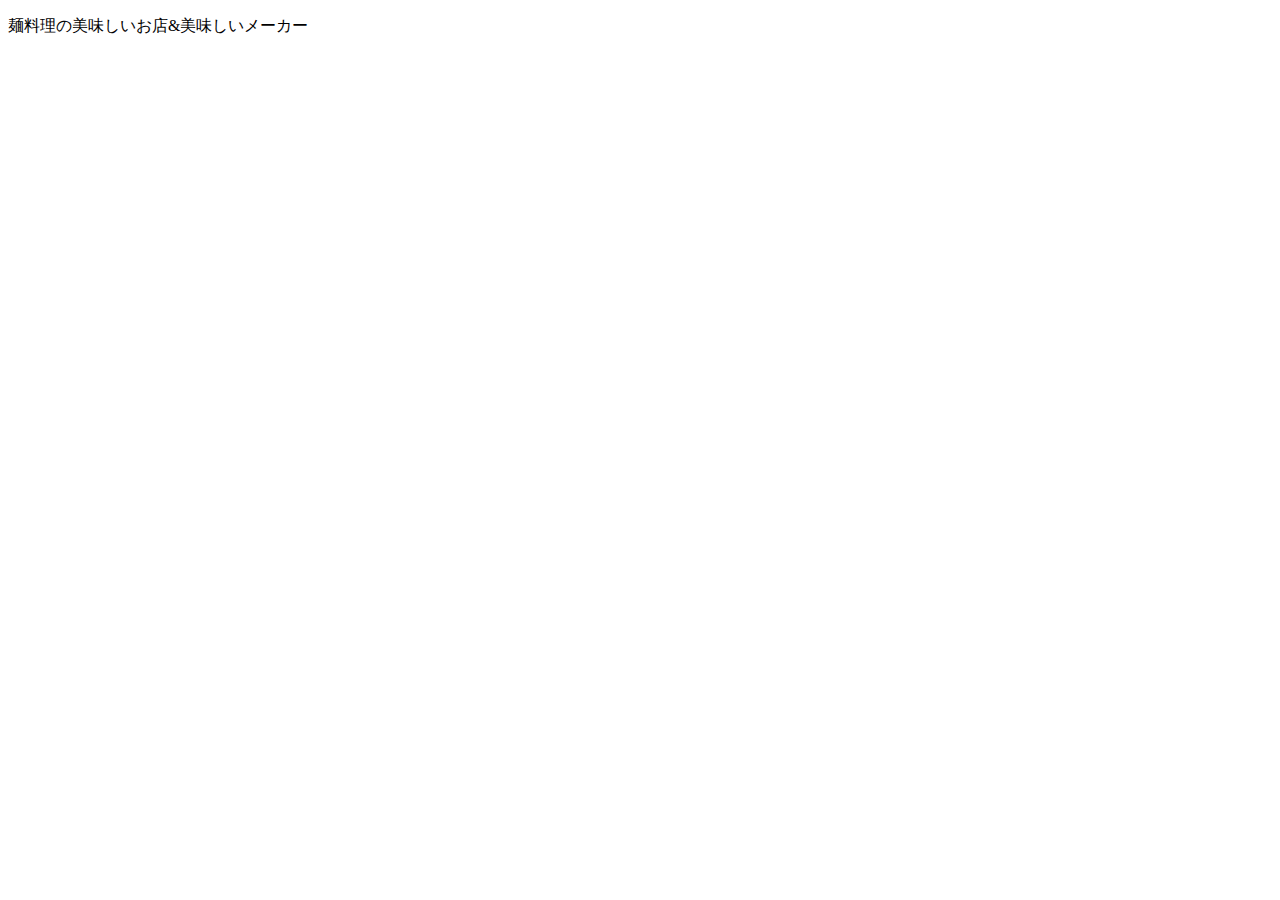
==== index.html @ 933ea284 "ファイル名変更とそれぞれのhtmlファイルとcssのリンク" ====
<!DOCTYPE html>
<html lang="ja">
<head>
    <meta charset="UTF-8">
    <link rel="stylesheet" type="text/css" href="./css/index.css">
    <title>csチーム演習グループ5</title>
</head>
<body>
    <p>麺料理の美味しいお店&美味しいメーカー</p>
    
</body>
</html>
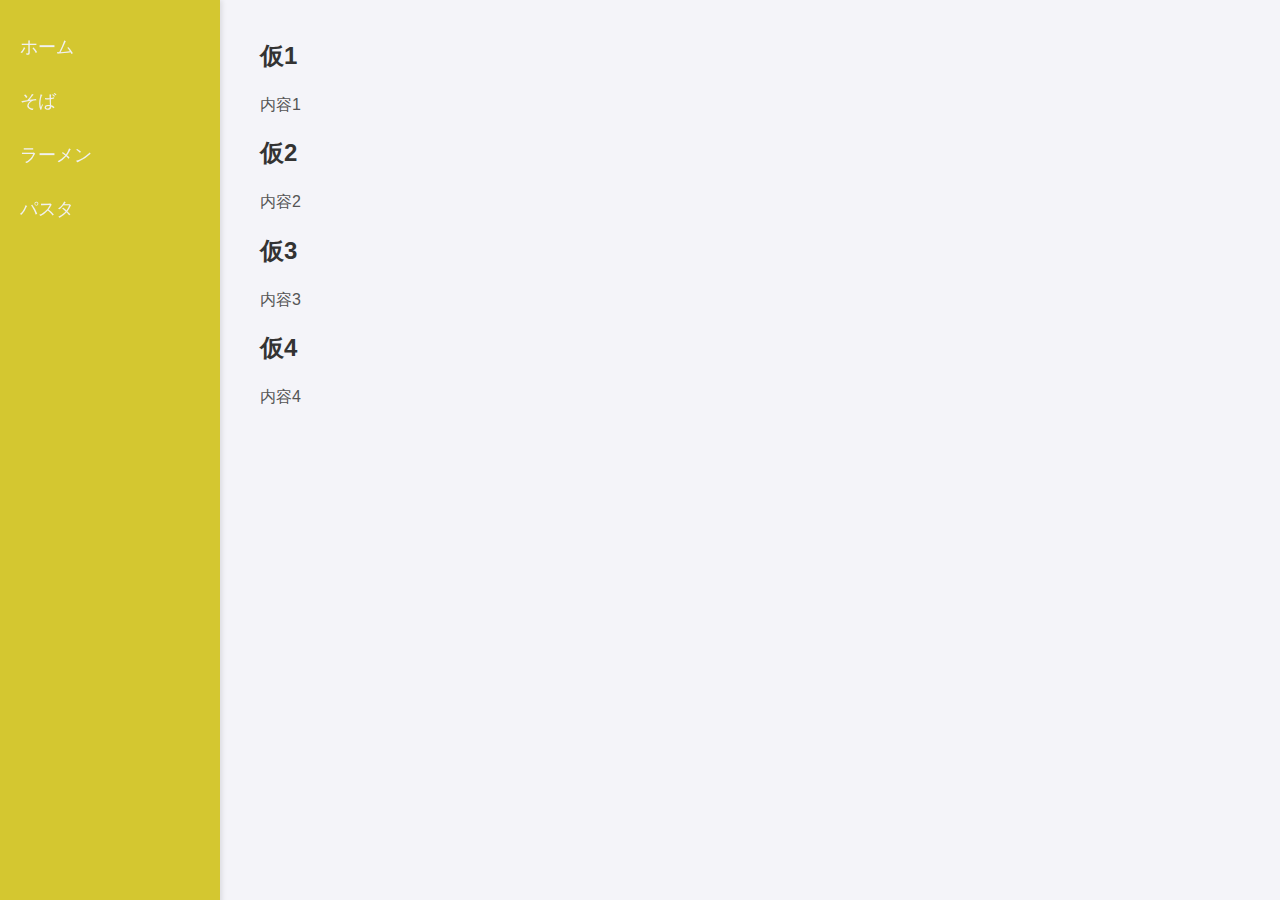
==== commit 5fdb65ac: "indexの目次やcssの作成ramenファイルの大まかな枠組みの作成" ====
--- a/index.html
+++ b/index.html
@@ -6,7 +6,22 @@
     <title>csチーム演習グループ5</title>
 </head>
 <body>
-    <p>麺料理の美味しいお店&美味しいメーカー</p>
+    <div class="sidenav">
+        <a href="../index.html">ホーム</a>
+        <a href="./soba.html">そば</a>
+        <a href="./ramen.html">ラーメン</a>
+        <a href="./pasta.html">パスタ</a>
+    </div>
+    <div class="main-content">
+        <h2 id="section1">仮1</h2>
+        <p>内容1</p>
+        <h2 id="section2">仮2</h2>
+        <p>内容2</p>
+        <h2 id="section3">仮3</h2>
+        <p>内容3</p>
+        <h2 id="section4">仮4</h2>
+        <p>内容4</p>
+    </div>
     
 </body>
 </html>--- a/css/index.css
+++ b/css/index.css
@@ -0,0 +1,44 @@
+body {
+    font-family: 'Segoe UI', Tahoma, Geneva, Verdana, sans-serif;
+    margin: 0;
+    background-color: #f4f4f9;
+}
+
+.sidenav {
+    height: 100%;
+    width: 220px;
+    position: fixed;
+    top: 0;
+    left: 0;
+    background-color: #d4c730;
+    padding-top: 20px;
+    box-shadow: 2px 0 5px rgba(0, 0, 0, 0.1);
+}
+
+.sidenav a {
+    padding: 15px 20px;
+    text-decoration: none;
+    font-size: 18px;
+    color: #f1f1f1;
+    display: block;
+    transition: background 0.3s, padding-left 0.3s;
+}
+
+.sidenav a:hover {
+    background: rgba(255, 255, 255, 0.2);
+    padding-left: 30px;
+}
+
+.main-content {
+    margin-left: 240px;
+    padding: 20px;
+}
+
+.main-content h2 {
+    color: #333;
+}
+
+.main-content p {
+    line-height: 1.6;
+    color: #555;
+}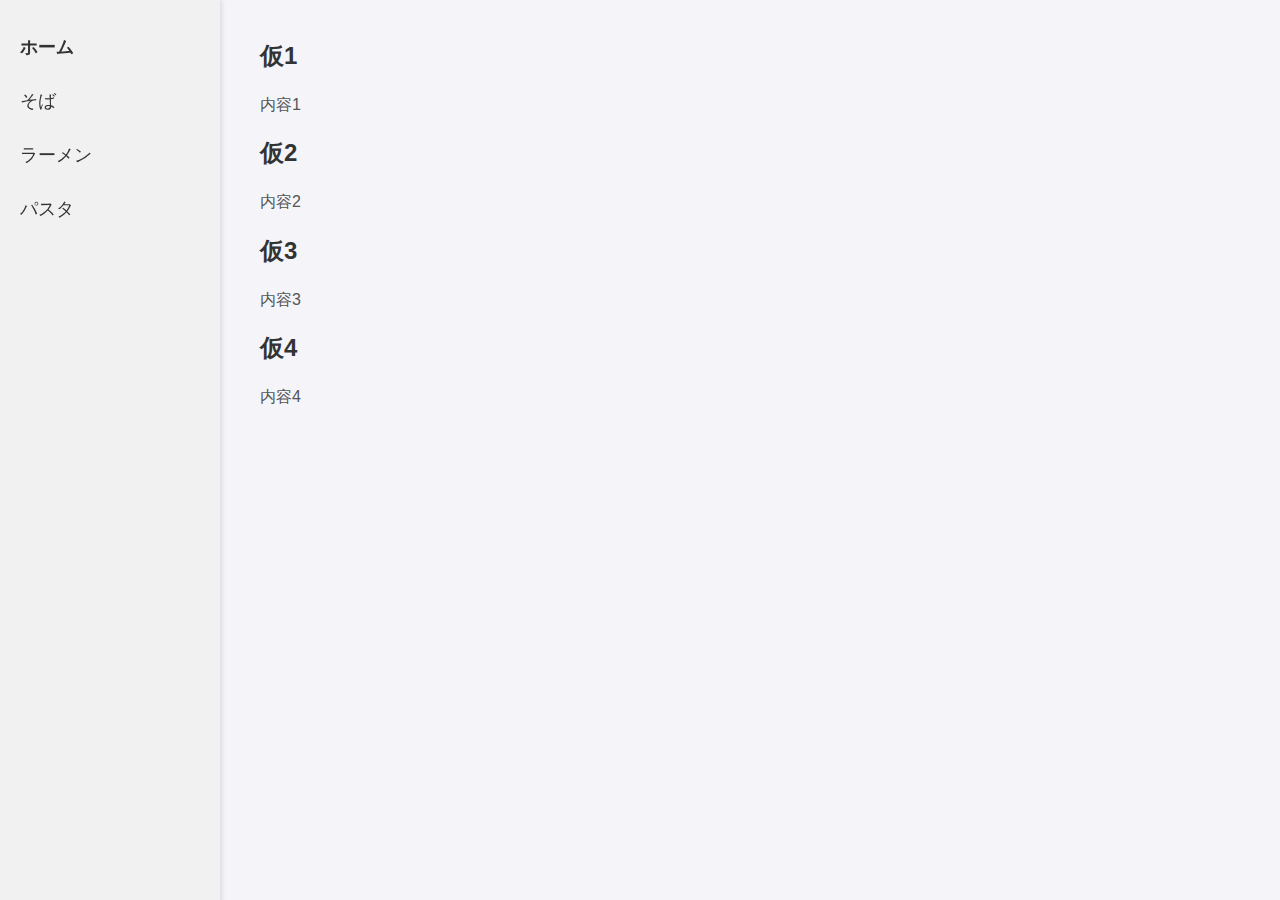
==== commit e5bacb9e: "サイドナビの設計とラーメンの画像の配置" ====
--- a/index.html
+++ b/index.html
@@ -7,10 +7,10 @@
 </head>
 <body>
     <div class="sidenav">
-        <a href="../index.html">ホーム</a>
-        <a href="./soba.html">そば</a>
-        <a href="./ramen.html">ラーメン</a>
-        <a href="./pasta.html">パスタ</a>
+        <strong><a href="./index.html">ホーム</a></strong>
+        <a href="./categoryhtml/soba.html">そば</a>
+        <a href="./categoryhtml/ramen.html">ラーメン</a>
+        <a href="./categoryhtml/pasta.html">パスタ</a>
     </div>
     <div class="main-content">
         <h2 id="section1">仮1</h2>
--- a/css/index.css
+++ b/css/index.css
@@ -10,7 +10,7 @@
     position: fixed;
     top: 0;
     left: 0;
-    background-color: #d4c730;
+    background-color: #f1f1f1; 
     padding-top: 20px;
     box-shadow: 2px 0 5px rgba(0, 0, 0, 0.1);
 }
@@ -19,15 +19,16 @@
     padding: 15px 20px;
     text-decoration: none;
     font-size: 18px;
-    color: #f1f1f1;
+    color: #333; 
     display: block;
     transition: background 0.3s, padding-left 0.3s;
 }
 
 .sidenav a:hover {
-    background: rgba(255, 255, 255, 0.2);
+    background: rgba(0, 0, 0, 0.2);
     padding-left: 30px;
 }
+
 
 .main-content {
     margin-left: 240px;
